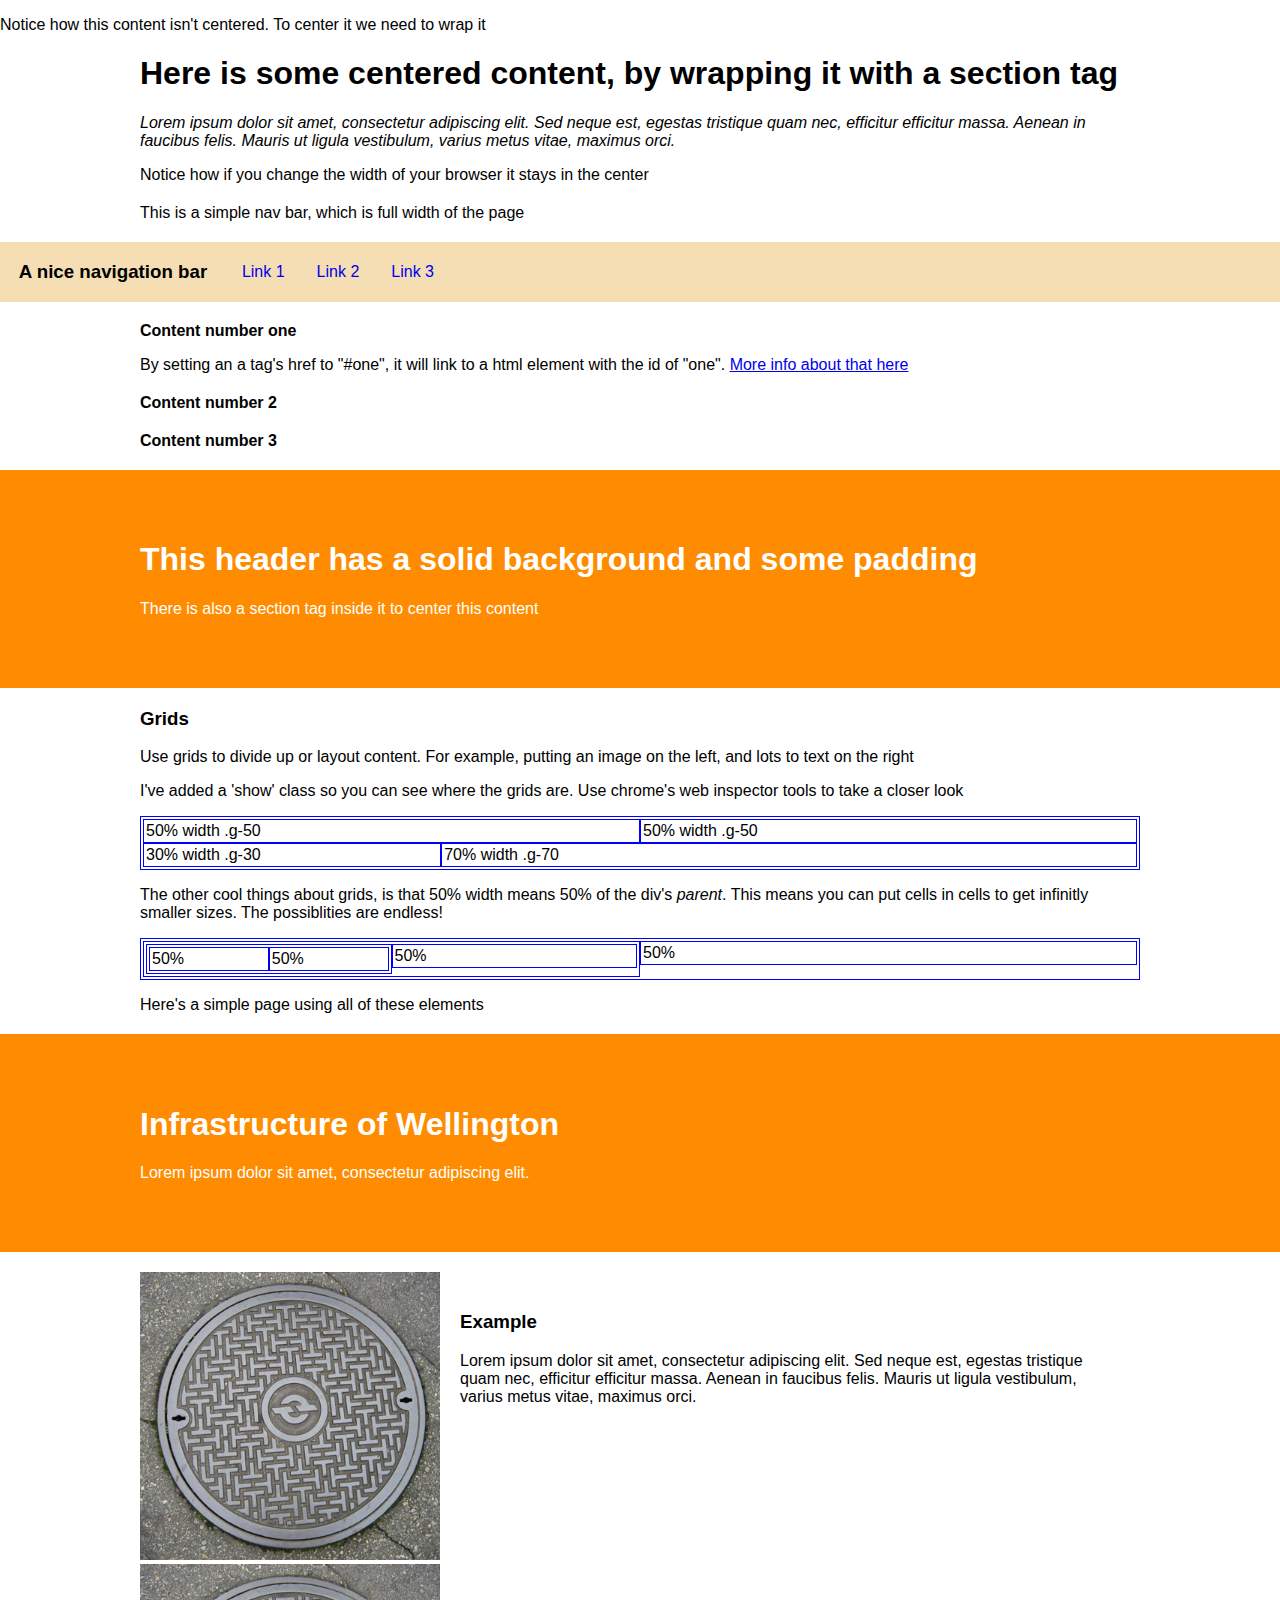
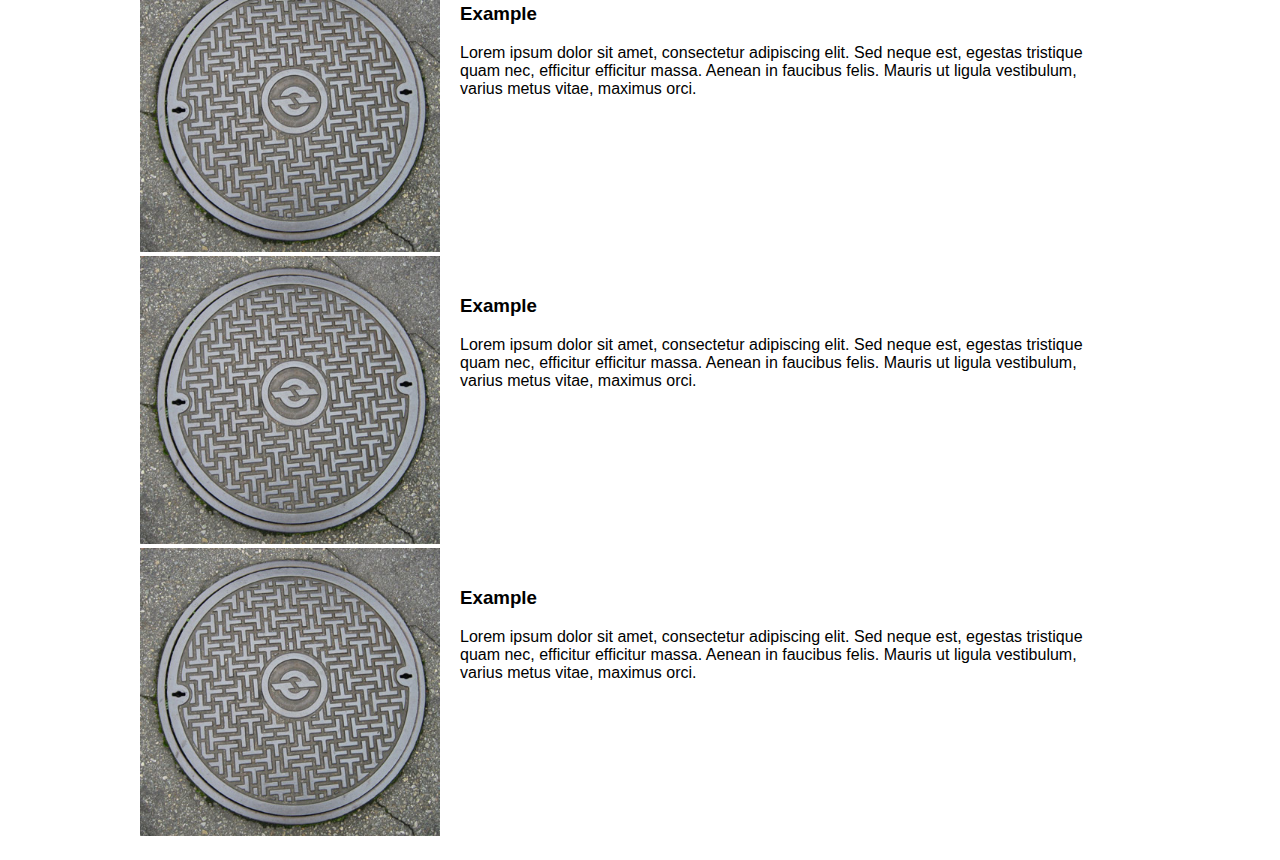
==== index.html @ ab195c93 "Adding my existing site." ====
<!DOCTYPE HTML>

<html>

<head>
	<meta http-equiv="Content-Type" content="text/html; charset=UTF-8" />
	<title>Your Website</title>
	<link rel="stylesheet" type="text/css" href="css/style.css">
</head>

<body>

<p>Notice how this content isn't centered. To center it we need to wrap it</p>

	<section>
		<h1>Here is some centered content, by wrapping it with a section tag</h1>
		<p><em>Lorem ipsum dolor sit amet, consectetur adipiscing elit. Sed neque est, egestas tristique quam nec, efficitur efficitur massa. Aenean in faucibus felis. Mauris ut ligula vestibulum, varius metus vitae, maximus orci. </em></p>

		<p>Notice how if you change the width of your browser it stays in the center</p>
	</section>

	<section>
		<p>This is a simple nav bar, which is full width of the page</p>
	</section>
	<nav>
		<h3>A nice navigation bar</h3>
		<a href="#one">Link 1</a>
		<a href="#two">Link 2</a>
		<a href="#three">Link 3</a>
	</nav>

	<section id="one">
		<p><strong>Content number one</strong></p>
		<p>By setting an a tag's href to "#one", it will link to a html element with the id of "one". <a href="https://css-tricks.com/hash-tag-links-padding/">More info about that here</a></p>
	</section>

	<section id="two">
		<p><strong>Content number 2</strong></p>
	</section>

	<section id="three">
		<p><strong>Content number 3</strong></p>
	</section>

	<header>
		<section>
			<h1>This header has a solid background and some padding</h1>
			<p>There is also a section tag inside it to center this content</p>
		</section>
	</header>

	

	<section>
		<h3>Grids</h3>

		<p>Use grids to divide up or layout content. For example, putting an image on the left, and lots to text on the right</p>

		<p>I've added a 'show' class so you can see where the grids are. Use chrome's web inspector tools to take a closer look</p>


		<div class="g-row show"> <!--first wrap all grid cells in a g-row-->
			<div class="g-50 show">
				50% width .g-50
			</div>
			<div class="g-50 show">
				50% width .g-50
			</div>

			<div class="g-30 show">
				30% width .g-30
			</div>

			<div class="g-70 show">
				70% width .g-70
			</div>
		</div>

		<p>The other cool things about grids, is that 50% width means 50% of the div's <em>parent</em>. This means you can put cells in cells to get infinitly smaller sizes. The possiblities are endless!</p>

		<div class="g-row show"> <!--first wrap all grid cells in a g-row-->
			<div class="g-50 show">
				<div class="g-50 show">
					<div class="g-50 show">
						50%
					</div>
					<div class="g-50 show">
						50%
					</div>
				</div>
				<div class="g-50 show">
					50%
				</div>
			</div>
			<div class="g-50 show">
				50%
			</div>
		</div>

		<p>Here's a simple page using all of these elements</p>
	</section>

	<header>
		<section>
			<h1>Infrastructure of Wellington</h1>
			<p>Lorem ipsum dolor sit amet, consectetur adipiscing elit.</p>
		</section>
	</header>

	<section>
		<div class="g-row">
			<div class="g-30">
				<img src="img/cover.jpg">
			</div>
			<div class="g-70 padded">
				<h3>Example</h3>
				<p>Lorem ipsum dolor sit amet, consectetur adipiscing elit. Sed neque est, egestas tristique quam nec, efficitur efficitur massa. Aenean in faucibus felis. Mauris ut ligula vestibulum, varius metus vitae, maximus orci.</p>
			</div>
		</div>

		<div class="g-row">
			<div class="g-30">
				<img src="img/cover.jpg">
			</div>
			<div class="g-70 padded">
				<h3>Example</h3>
				<p>Lorem ipsum dolor sit amet, consectetur adipiscing elit. Sed neque est, egestas tristique quam nec, efficitur efficitur massa. Aenean in faucibus felis. Mauris ut ligula vestibulum, varius metus vitae, maximus orci.</p>
			</div>
		</div>

		<div class="g-row">
			<div class="g-30">
				<img src="img/cover.jpg">
			</div>
			<div class="g-70 padded">
				<h3>Example</h3>
				<p>Lorem ipsum dolor sit amet, consectetur adipiscing elit. Sed neque est, egestas tristique quam nec, efficitur efficitur massa. Aenean in faucibus felis. Mauris ut ligula vestibulum, varius metus vitae, maximus orci.</p>
			</div>
		</div>

		<div class="g-row">
			<div class="g-30">
				<img src="img/cover.jpg">
			</div>
			<div class="g-70 padded">
				<h3>Example</h3>
				<p>Lorem ipsum dolor sit amet, consectetur adipiscing elit. Sed neque est, egestas tristique quam nec, efficitur efficitur massa. Aenean in faucibus felis. Mauris ut ligula vestibulum, varius metus vitae, maximus orci.</p>
			</div>
		</div>
	</section>

</body>

</html>
---- css/style.css ----
*{
	box-sizing: border-box; 
	/* This makes the widths of elements more consistent
		Full details here https://css-tricks.com/box-sizing/ */
}

body{
	margin: 0px; /* Often browsers have a 5px margin by deafult*/
	font-family: sans-serif;
}

section{
	max-width: 1000px;
	margin-left: auto;
	margin-right: auto;
	margin-top: 20px;
	margin-bottom: 20px;
}

header{
	background-color: darkOrange;
	color: white; /* more readable on an orange background */
	padding-top: 50px;
	padding-bottom: 50px;
}

nav{
	width: 100%;
	height: 60px;
	background-color: wheat;
}

nav a, nav h3{
	float: left;
	margin: 0px;
	line-height: 60px;
	margin-left: 1em;
	margin-right: 1em;
	text-decoration: none;
}

nav a:hover{
	text-decoration: underline; /* Hover styles to let people know they can click it */
}



/* Simple grid */
.g-row{
	width: 100%;
	overflow: hidden;
}

.g-row img{
	width: 100%; /*This makes all images in grids to be the size of their cell */
}

.g-50{
	width: 50%;
	float: left;
}

.g-30{
	width: 30%;
	float: left;
}

.g-70{
	width: 70%;
	float: left;
}

.show{
	border: 1px solid blue;
	padding: 2px;
}

.padded{
	padding: 20px; /* I add this to cells to add a little padding*/
}
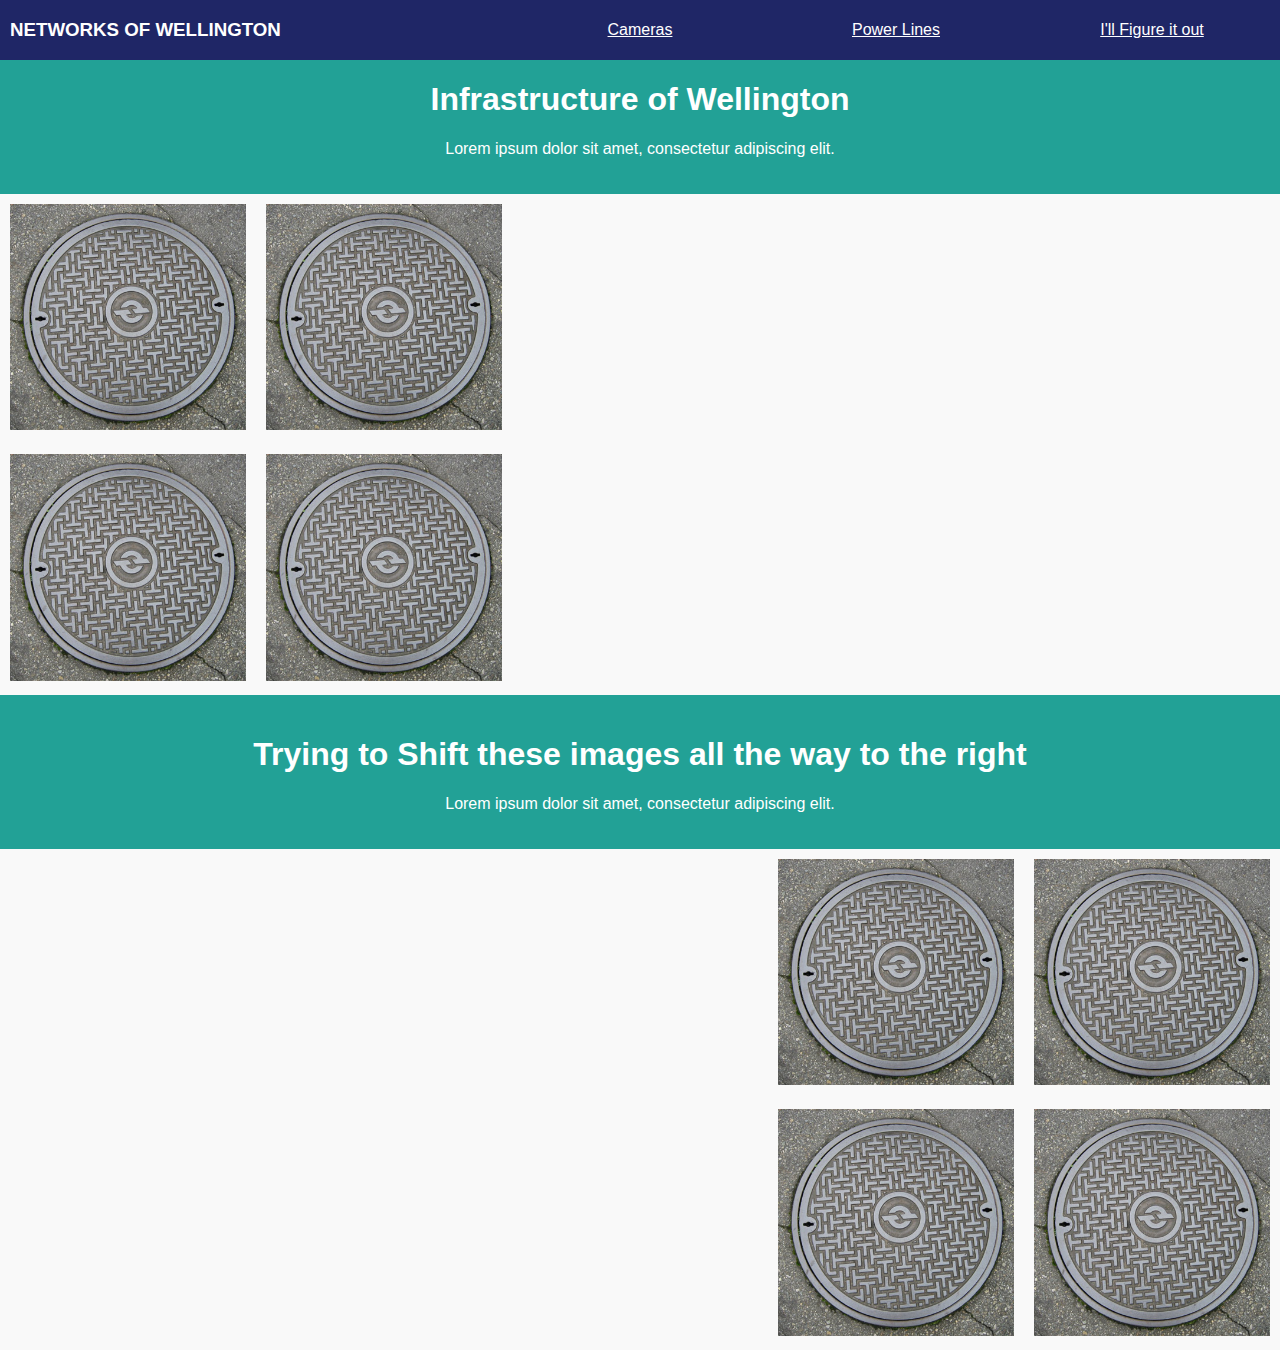
==== commit 0a4c35ab: "Adding to existing file" ====
--- a/index.html
+++ b/index.html
@@ -4,151 +4,72 @@
 
 <head>
 	<meta http-equiv="Content-Type" content="text/html; charset=UTF-8" />
-	<title>Your Website</title>
+	<title>Wellington Networks</title>
 	<link rel="stylesheet" type="text/css" href="css/style.css">
 </head>
 
 <body>
+	<header>
+		<nav>
+			<h3>NETWORKS OF WELLINGTON</h3>
+			<a href="#three">I'll Figure it out</a>
+			<a href="#two">Power Lines</a>
+			<a href="#one">Cameras</a>
+		</nav>
+	</header>
 
-<p>Notice how this content isn't centered. To center it we need to wrap it</p>
+	<header>
+			<h1>Infrastructure of Wellington</h1>
+			<p>Lorem ipsum dolor sit amet, consectetur adipiscing elit.</p>
+	</header>
 
 	<section>
-		<h1>Here is some centered content, by wrapping it with a section tag</h1>
-		<p><em>Lorem ipsum dolor sit amet, consectetur adipiscing elit. Sed neque est, egestas tristique quam nec, efficitur efficitur massa. Aenean in faucibus felis. Mauris ut ligula vestibulum, varius metus vitae, maximus orci. </em></p>
-
-		<p>Notice how if you change the width of your browser it stays in the center</p>
+		<div class=container">
+		</div>
+			<div class="g-row">
+				<div class="g-20 padded">
+					<img src="img/cover.jpg">
+				</div>
+				<div class="g-20 padded">
+					<img src="img/cover.jpg">
+				</div>
+			</div>
+			<div class="g-row">
+				<div class="g-20 padded">
+					<img src="img/cover.jpg">
+				</div>
+				<div class="g-20 padded">
+					<img src="img/cover.jpg">
+				</div>
+			</div>
 	</section>
 
-	<section>
-		<p>This is a simple nav bar, which is full width of the page</p>
-	</section>
-	<nav>
-		<h3>A nice navigation bar</h3>
-		<a href="#one">Link 1</a>
-		<a href="#two">Link 2</a>
-		<a href="#three">Link 3</a>
-	</nav>
 
-	<section id="one">
-		<p><strong>Content number one</strong></p>
-		<p>By setting an a tag's href to "#one", it will link to a html element with the id of "one". <a href="https://css-tricks.com/hash-tag-links-padding/">More info about that here</a></p>
-	</section>
-
-	<section id="two">
-		<p><strong>Content number 2</strong></p>
-	</section>
-
-	<section id="three">
-		<p><strong>Content number 3</strong></p>
-	</section>
 
 	<header>
-		<section>
-			<h1>This header has a solid background and some padding</h1>
-			<p>There is also a section tag inside it to center this content</p>
-		</section>
-	</header>
-
-	
-
-	<section>
-		<h3>Grids</h3>
-
-		<p>Use grids to divide up or layout content. For example, putting an image on the left, and lots to text on the right</p>
-
-		<p>I've added a 'show' class so you can see where the grids are. Use chrome's web inspector tools to take a closer look</p>
-
-
-		<div class="g-row show"> <!--first wrap all grid cells in a g-row-->
-			<div class="g-50 show">
-				50% width .g-50
-			</div>
-			<div class="g-50 show">
-				50% width .g-50
-			</div>
-
-			<div class="g-30 show">
-				30% width .g-30
-			</div>
-
-			<div class="g-70 show">
-				70% width .g-70
-			</div>
-		</div>
-
-		<p>The other cool things about grids, is that 50% width means 50% of the div's <em>parent</em>. This means you can put cells in cells to get infinitly smaller sizes. The possiblities are endless!</p>
-
-		<div class="g-row show"> <!--first wrap all grid cells in a g-row-->
-			<div class="g-50 show">
-				<div class="g-50 show">
-					<div class="g-50 show">
-						50%
-					</div>
-					<div class="g-50 show">
-						50%
-					</div>
-				</div>
-				<div class="g-50 show">
-					50%
-				</div>
-			</div>
-			<div class="g-50 show">
-				50%
-			</div>
-		</div>
-
-		<p>Here's a simple page using all of these elements</p>
-	</section>
-
-	<header>
-		<section>
-			<h1>Infrastructure of Wellington</h1>
+			<h1>Trying to Shift these images all the way to the right</h1>
 			<p>Lorem ipsum dolor sit amet, consectetur adipiscing elit.</p>
-		</section>
 	</header>
 
 	<section>
 		<div class="g-row">
-			<div class="g-30">
+			<div class="g-20r padded">
 				<img src="img/cover.jpg">
 			</div>
-			<div class="g-70 padded">
-				<h3>Example</h3>
-				<p>Lorem ipsum dolor sit amet, consectetur adipiscing elit. Sed neque est, egestas tristique quam nec, efficitur efficitur massa. Aenean in faucibus felis. Mauris ut ligula vestibulum, varius metus vitae, maximus orci.</p>
+			<div class="g-20r padded">
+				<img src="img/cover.jpg">
 			</div>
 		</div>
-
 		<div class="g-row">
-			<div class="g-30">
+			<div class="g-20r padded">
 				<img src="img/cover.jpg">
 			</div>
-			<div class="g-70 padded">
-				<h3>Example</h3>
-				<p>Lorem ipsum dolor sit amet, consectetur adipiscing elit. Sed neque est, egestas tristique quam nec, efficitur efficitur massa. Aenean in faucibus felis. Mauris ut ligula vestibulum, varius metus vitae, maximus orci.</p>
-			</div>
-		</div>
-
-		<div class="g-row">
-			<div class="g-30">
+			<div class="g-20r padded">
 				<img src="img/cover.jpg">
-			</div>
-			<div class="g-70 padded">
-				<h3>Example</h3>
-				<p>Lorem ipsum dolor sit amet, consectetur adipiscing elit. Sed neque est, egestas tristique quam nec, efficitur efficitur massa. Aenean in faucibus felis. Mauris ut ligula vestibulum, varius metus vitae, maximus orci.</p>
-			</div>
-		</div>
-
-		<div class="g-row">
-			<div class="g-30">
-				<img src="img/cover.jpg">
-			</div>
-			<div class="g-70 padded">
-				<h3>Example</h3>
-				<p>Lorem ipsum dolor sit amet, consectetur adipiscing elit. Sed neque est, egestas tristique quam nec, efficitur efficitur massa. Aenean in faucibus felis. Mauris ut ligula vestibulum, varius metus vitae, maximus orci.</p>
 			</div>
 		</div>
 	</section>
 
 </body>
 
-</html>+</html>
--- a/css/style.css
+++ b/css/style.css
@@ -1,5 +1,5 @@
 *{
-	box-sizing: border-box; 
+	box-sizing: border-box;
 	/* This makes the widths of elements more consistent
 		Full details here https://css-tricks.com/box-sizing/ */
 }
@@ -7,40 +7,62 @@
 body{
 	margin: 0px; /* Often browsers have a 5px margin by deafult*/
 	font-family: sans-serif;
+	background-image: url('images/wellington.jpeg');
+	background-repeat: no-repeat;
+	background-attachment: fixed;
 }
 
 section{
-	max-width: 1000px;
-	margin-left: auto;
-	margin-right: auto;
-	margin-top: 20px;
-	margin-bottom: 20px;
+	width: 100%;
+	overflow: hidden;
+	background-color: rgba(234, 234, 234, 0.3)
+}
+
+.container{
+	float: right;
+	background: #1f2666;
 }
 
 header{
-	background-color: darkOrange;
+	background-color: #22a196;
 	color: white; /* more readable on an orange background */
-	padding-top: 50px;
-	padding-bottom: 50px;
+	padding-top: 20px;
+	padding-bottom: 20px;
+	text-align: center
 }
 
 nav{
 	width: 100%;
 	height: 60px;
-	background-color: wheat;
+	padding: 0px;
+	top: 0px;
+	background-color: #1f2666;
+	position: fixed;
 }
 
-nav a, nav h3{
+nav h3{
 	float: left;
+	text-align: center;
 	margin: 0px;
 	line-height: 60px;
-	margin-left: 1em;
-	margin-right: 1em;
 	text-decoration: none;
+	padding-left: 10px;
+	padding-right:10px;
 }
 
+nav a{
+	float: right;
+	display: inline-block;
+	background-color: #1f2666;
+	color: #ffffff;
+	text-align: center;
+	line-height: 60px;
+	width: 20%;
+	height: 100%;
+	padding: 0px;
+}
 nav a:hover{
-	text-decoration: underline; /* Hover styles to let people know they can click it */
+	background-color: #6590d6; /* Hover styles to let people know they can click it */
 }
 
 
@@ -51,6 +73,7 @@
 	overflow: hidden;
 }
 
+
 .g-row img{
 	width: 100%; /*This makes all images in grids to be the size of their cell */
 }
@@ -60,9 +83,14 @@
 	float: left;
 }
 
-.g-30{
-	width: 30%;
+.g-20{
+	width: 20%;
 	float: left;
+}
+
+.g-20r{
+	width: 20%;
+	float: right;
 }
 
 .g-70{
@@ -76,5 +104,5 @@
 }
 
 .padded{
-	padding: 20px; /* I add this to cells to add a little padding*/
-}+	padding: 10px 10px;
+}
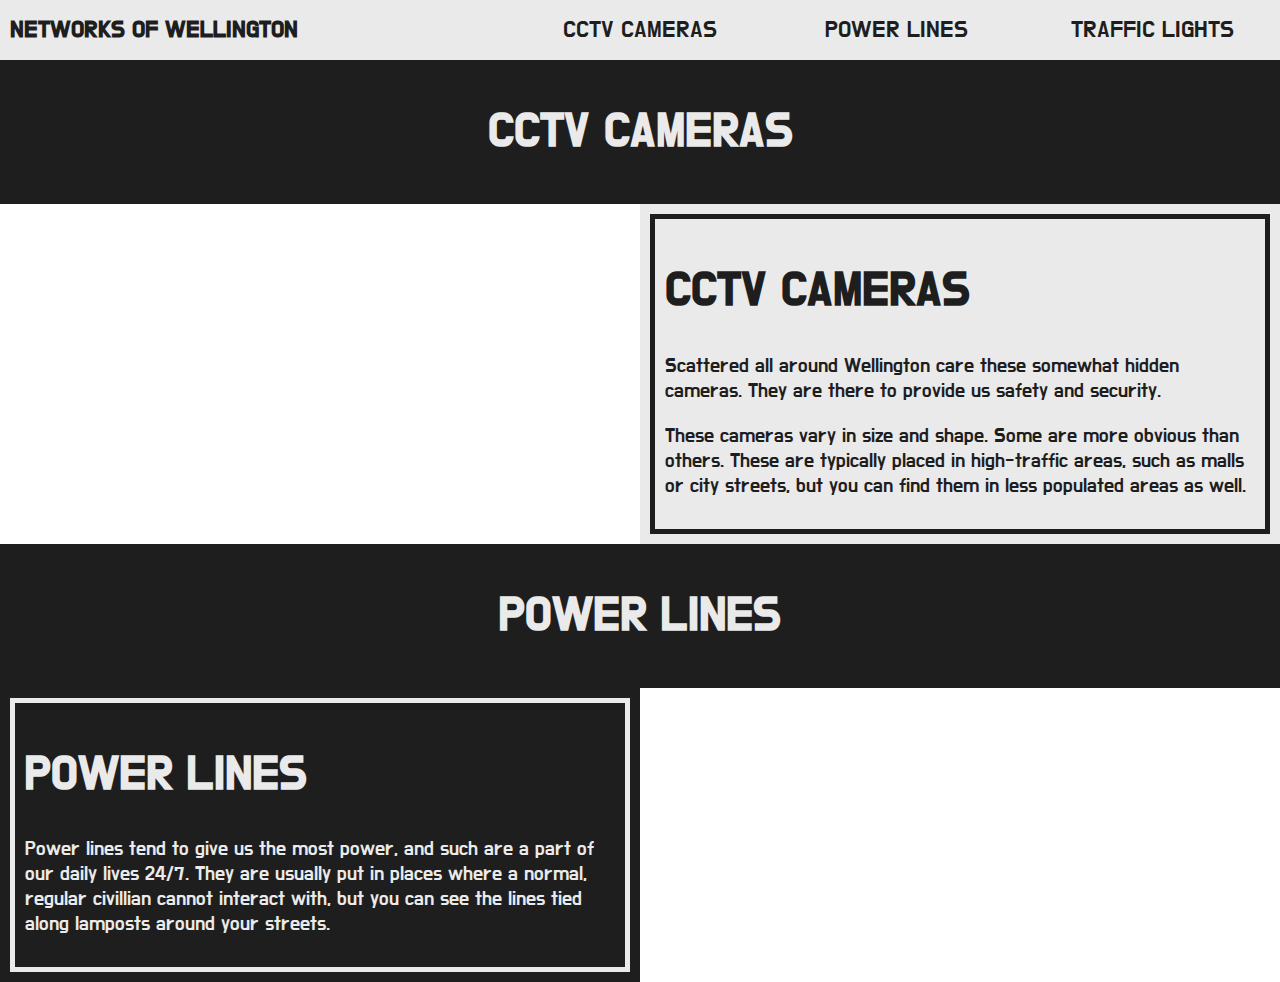
==== commit 731e478e: "Things changed a lot" ====
--- a/index.html
+++ b/index.html
@@ -6,69 +6,49 @@
 	<meta http-equiv="Content-Type" content="text/html; charset=UTF-8" />
 	<title>Wellington Networks</title>
 	<link rel="stylesheet" type="text/css" href="css/style.css">
+	<link href='https://fonts.googleapis.com/css?family=Do Hyeon' rel="stylesheet">
 </head>
 
 <body>
 	<header>
 		<nav>
-			<h3>NETWORKS OF WELLINGTON</h3>
-			<a href="#three">I'll Figure it out</a>
-			<a href="#two">Power Lines</a>
-			<a href="#one">Cameras</a>
+			<h2>NETWORKS OF WELLINGTON</h2>
+			<a href="trafficlights.html">TRAFFIC LIGHTS</a>
+			<a href="powerlines.html">POWER LINES</a>
+			<a href="cctvcameras.html">CCTV CAMERAS</a>
 		</nav>
 	</header>
-
+	<br>
+	<br>
 	<header>
-			<h1>Infrastructure of Wellington</h1>
-			<p>Lorem ipsum dolor sit amet, consectetur adipiscing elit.</p>
+			<h1>CCTV CAMERAS</h1>
 	</header>
 
-	<section>
-		<div class=container">
+	<div class="section">
+		<div class="container">
+		<div class="article">
+			<h1>CCTV CAMERAS</h1>
+			<p>Scattered all around Wellington care these somewhat hidden cameras. They are there to provide us safety and
+			security.</p>
+			<p>These cameras vary in size and shape. Some are more obvious than others. These are typically placed in high-traffic areas, such 
+			as malls or city streets, but you can find them in less populated areas as well.
 		</div>
-			<div class="g-row">
-				<div class="g-20 padded">
-					<img src="img/cover.jpg">
-				</div>
-				<div class="g-20 padded">
-					<img src="img/cover.jpg">
-				</div>
-			</div>
-			<div class="g-row">
-				<div class="g-20 padded">
-					<img src="img/cover.jpg">
-				</div>
-				<div class="g-20 padded">
-					<img src="img/cover.jpg">
-				</div>
-			</div>
-	</section>
+	</div>
+		
+	</div>
+	<header>
+		<h1>POWER LINES</h1>
+	</header>
+	<div class="section2">
+		<div class="container2">
+		<div class="article2">
+			<h1>POWER LINES</h1>
+			<p>Power lines tend to give us the most power, and such are a part of our daily lives 24/7. They are usually put in places
+			where a normal, regular civillian cannot interact with, but you can see the lines tied along lamposts around your streets.</p>
+		</div>
+	</div>
+</div>
 
-
-
-	<header>
-			<h1>Trying to Shift these images all the way to the right</h1>
-			<p>Lorem ipsum dolor sit amet, consectetur adipiscing elit.</p>
-	</header>
-
-	<section>
-		<div class="g-row">
-			<div class="g-20r padded">
-				<img src="img/cover.jpg">
-			</div>
-			<div class="g-20r padded">
-				<img src="img/cover.jpg">
-			</div>
-		</div>
-		<div class="g-row">
-			<div class="g-20r padded">
-				<img src="img/cover.jpg">
-			</div>
-			<div class="g-20r padded">
-				<img src="img/cover.jpg">
-			</div>
-		</div>
-	</section>
 
 </body>
 
--- a/css/style.css
+++ b/css/style.css
@@ -6,28 +6,45 @@
 
 body{
 	margin: 0px; /* Often browsers have a 5px margin by deafult*/
-	font-family: sans-serif;
-	background-image: url('images/wellington.jpeg');
+	font-family: Do Hyeon;
+}
+
+.section{
+	width: 100%;
+	overflow: hidden;
+	background-image: url('../img/CCTVBackground.jpg');
+	background-repeat: no-repeat;
+	background-attachment: fixed;
+}
+.section2{
+	width: 100%;
+	overflow: hidden;
+	background-image: url('../img/PowerLines.jpg');
 	background-repeat: no-repeat;
 	background-attachment: fixed;
 }
 
-section{
-	width: 100%;
-	overflow: hidden;
-	background-color: rgba(234, 234, 234, 0.3)
+.container{
+	float: right;
+	background-color: rgba(234, 234, 234);
+	width: 50%;
+	color: #1e1e1e;
+	padding: 10px;
 }
 
-.container{
-	float: right;
-	background: #1f2666;
+.container2{
+	float: left;
+	background-color: rgba(30, 30, 30);
+	width: 50%;
+	color: #eaeaea;
+	padding: 10px;
 }
 
 header{
-	background-color: #22a196;
-	color: white; /* more readable on an orange background */
-	padding-top: 20px;
-	padding-bottom: 20px;
+	background-color: #1e1e1e;
+	color: #eaeaea;
+	padding-top: 10px;
+	padding-bottom: 10px;
 	text-align: center
 }
 
@@ -36,11 +53,14 @@
 	height: 60px;
 	padding: 0px;
 	top: 0px;
-	background-color: #1f2666;
+	background-color: #eaeaea;
+	color: #1e1e1e;
 	position: fixed;
 }
-
-nav h3{
+h1{
+	font-size: 300%;
+}
+nav h2{
 	float: left;
 	text-align: center;
 	margin: 0px;
@@ -53,19 +73,24 @@
 nav a{
 	float: right;
 	display: inline-block;
-	background-color: #1f2666;
-	color: #ffffff;
+	background-color: #eaeaea;
+	color: #1e1e1e;
 	text-align: center;
 	line-height: 60px;
 	width: 20%;
 	height: 100%;
+	font-size: 150%;
+	text-decoration: none;
 	padding: 0px;
 }
 nav a:hover{
-	background-color: #6590d6; /* Hover styles to let people know they can click it */
+	background-color: #1e1e1e;
+	color: #eaeaea;
 }
 
-
+p{
+	font-size: 125%;
+}
 
 /* Simple grid */
 .g-row{
@@ -106,3 +131,18 @@
 .padded{
 	padding: 10px 10px;
 }
+
+.article{
+	display: block;
+	border-style: solid;
+	border-width: 5px;
+	border-color: #1e1e1e;
+	padding: 10px;
+}
+.article2{
+	display: block;
+	border-style: solid;
+	border-width: 5px;
+	border-color: #eaeaea;
+	padding: 10px;
+}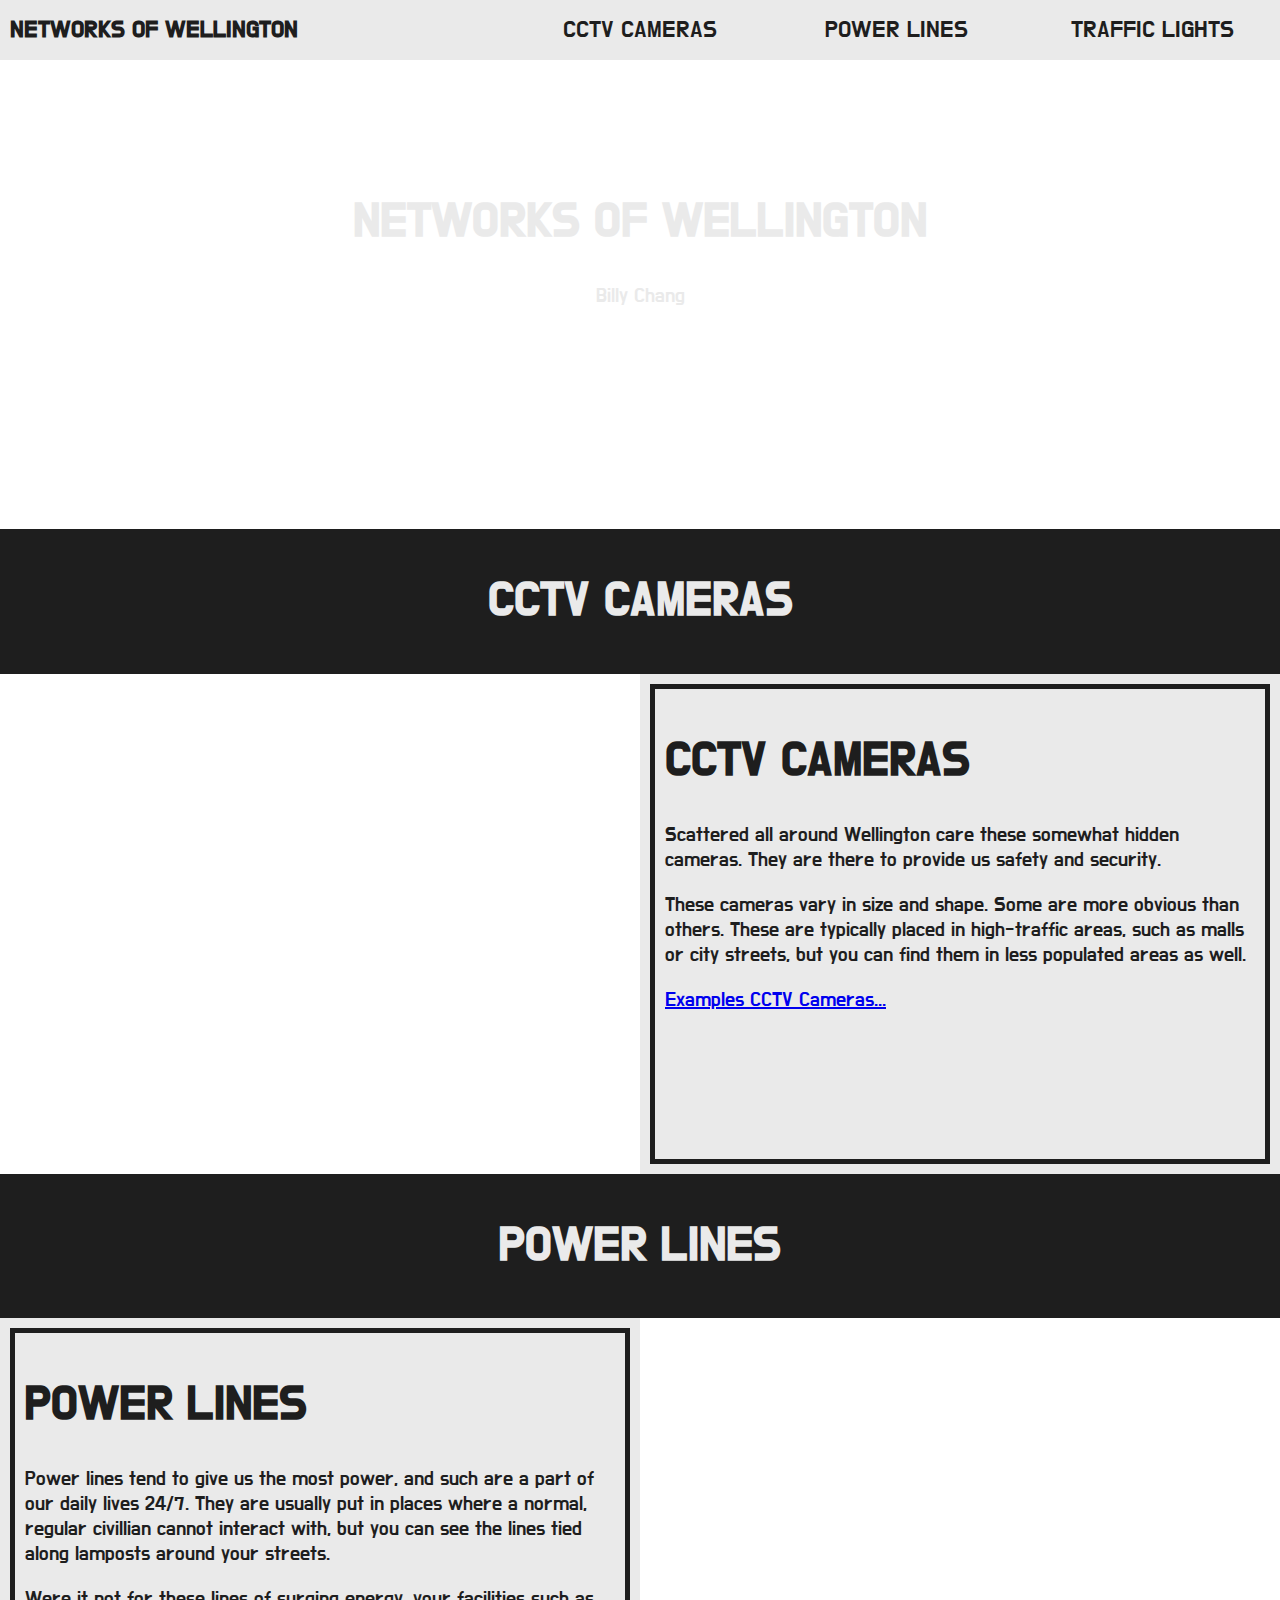
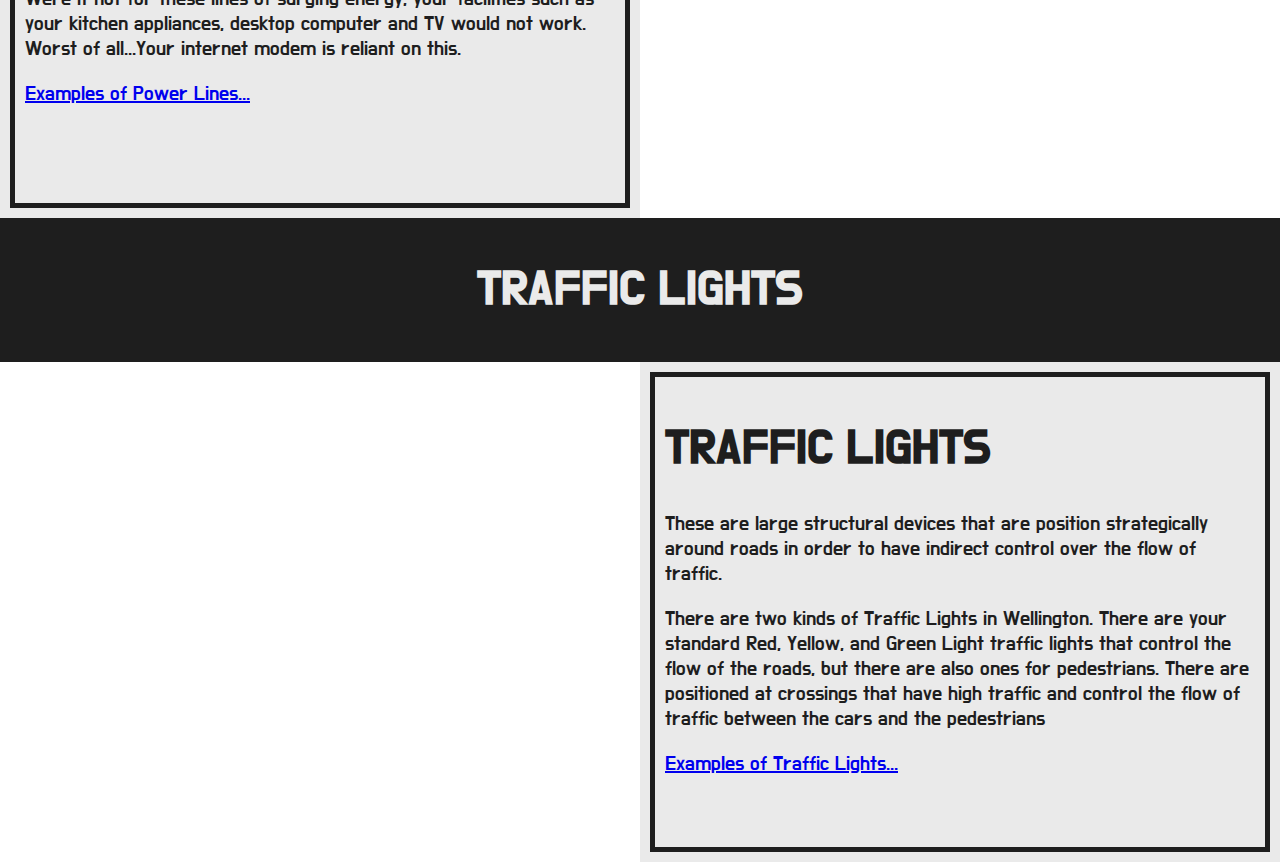
==== commit 78176528: "Adding to my existing site" ====
--- a/index.html
+++ b/index.html
@@ -18,37 +18,65 @@
 			<a href="cctvcameras.html">CCTV CAMERAS</a>
 		</nav>
 	</header>
+
 	<br>
 	<br>
-	<header>
-			<h1>CCTV CAMERAS</h1>
-	</header>
 
-	<div class="section">
-		<div class="container">
-		<div class="article">
-			<h1>CCTV CAMERAS</h1>
-			<p>Scattered all around Wellington care these somewhat hidden cameras. They are there to provide us safety and
-			security.</p>
-			<p>These cameras vary in size and shape. Some are more obvious than others. These are typically placed in high-traffic areas, such 
-			as malls or city streets, but you can find them in less populated areas as well.
-		</div>
+	<div class="Intro">
+		<h1>NETWORKS OF WELLINGTON</h1>
+			<p>Billy Chang</p>
 	</div>
-		
-	</div>
-	<header>
-		<h1>POWER LINES</h1>
-	</header>
-	<div class="section2">
-		<div class="container2">
-		<div class="article2">
+
+	<article>
+		<header>
+				<h1>CCTV CAMERAS</h1>
+		</header>
+			<div class="section">
+				<div class="container">
+					<div class="article">
+						<h1>CCTV CAMERAS</h1>
+						<p>Scattered all around Wellington care these somewhat hidden cameras. They are there to provide us safety and
+						security.</p>
+						<p>These cameras vary in size and shape. Some are more obvious than others. These are typically placed in high-traffic areas, such
+						as malls or city streets, but you can find them in less populated areas as well.</p>
+						<p><a href="cctvcameras.html">Examples CCTV Cameras...</a></p>
+					</div>
+				</div>
+			</div>
+
+		<header>
 			<h1>POWER LINES</h1>
-			<p>Power lines tend to give us the most power, and such are a part of our daily lives 24/7. They are usually put in places
-			where a normal, regular civillian cannot interact with, but you can see the lines tied along lamposts around your streets.</p>
-		</div>
-	</div>
-</div>
+		</header>
+			<div class="section2">
+				<div class="container2">
+					<div class="article2">
+						<h1>POWER LINES</h1>
+						<p>Power lines tend to give us the most power, and such are a part of our daily lives 24/7. They are usually put in places
+						where a normal, regular civillian cannot interact with, but you can see the lines tied along lamposts around your streets.</p>
+						<p>Were it not for these lines of surging energy, your facilities such as your kitchen appliances, desktop computer and TV would not work. Worst
+						of all...Your internet modem is reliant on this.</p>
+						<p><a href="powerlines.html">Examples of Power Lines...</a></p>
+					</div>
+				</div>
+			</div>
 
+		<header>
+			<h1>TRAFFIC LIGHTS</h1>
+		</header>
+			<div class="section3">
+				<div class="container">
+					<div class="article">
+						<h1>TRAFFIC LIGHTS</h1>
+						<p>These are large structural devices that are position strategically around roads in order to have indirect control over the flow of
+						traffic.</p>
+						<p>There are two kinds of Traffic Lights in Wellington. There are your standard Red, Yellow, and Green Light traffic lights that control
+						the flow of the roads, but there are also ones for pedestrians. There are positioned at crossings that have high traffic and control the flow
+						of traffic between the cars and the pedestrians</p>
+						<p><a href="trafficlights.html">Examples of Traffic Lights...</a></p>
+					</div>
+				</div>
+			</div>
+	</article>
 
 </body>
 
--- a/css/style.css
+++ b/css/style.css
@@ -7,6 +7,20 @@
 body{
 	margin: 0px; /* Often browsers have a 5px margin by deafult*/
 	font-family: Do Hyeon;
+	background-image: url('../img/Wellington.jpg');
+	background-repeat: no-repeat;
+	background-attachment: fixed;
+	background-size: cover;
+}
+
+article{
+	margin-top: 100px;
+}
+
+.Intro{
+	text-align: center;
+	padding: 100px 0px;
+	color: #eaeaea;
 }
 
 .section{
@@ -15,6 +29,8 @@
 	background-image: url('../img/CCTVBackground.jpg');
 	background-repeat: no-repeat;
 	background-attachment: fixed;
+	background-size: cover;
+	height: 500px;
 }
 .section2{
 	width: 100%;
@@ -22,22 +38,34 @@
 	background-image: url('../img/PowerLines.jpg');
 	background-repeat: no-repeat;
 	background-attachment: fixed;
+	height: 500px;
+}
+
+.section3{
+	width: 100%;
+	overflow: hidden;
+	background-image: url('../img/trafficlight.jpg');
+	background-repeat: no-repeat;
+	background-attachment: fixed;
+	height: 500px;
 }
 
 .container{
 	float: right;
-	background-color: rgba(234, 234, 234);
+	background-color: #eaeaea;
 	width: 50%;
 	color: #1e1e1e;
 	padding: 10px;
+	height: 100%;
 }
 
 .container2{
 	float: left;
-	background-color: rgba(30, 30, 30);
+	background-color: #eaeaea;
 	width: 50%;
-	color: #eaeaea;
+	color: #1e1e1e;
 	padding: 10px;
+	height: 100%;
 }
 
 header{
@@ -138,11 +166,29 @@
 	border-width: 5px;
 	border-color: #1e1e1e;
 	padding: 10px;
+	height: 100%;
 }
 .article2{
 	display: block;
 	border-style: solid;
 	border-width: 5px;
-	border-color: #eaeaea;
+	border-color: #1e1e1e;
 	padding: 10px;
+	height: 100%;
+}
+
+@media(max-width: 768px){
+	header #logo
+	nav
+	nav a
+	nav h2
+	#container .container,
+	p{
+		float:none;
+		text-align: center;
+		width: 100%;
+		font-size: 75%;
+
+	}
+
 }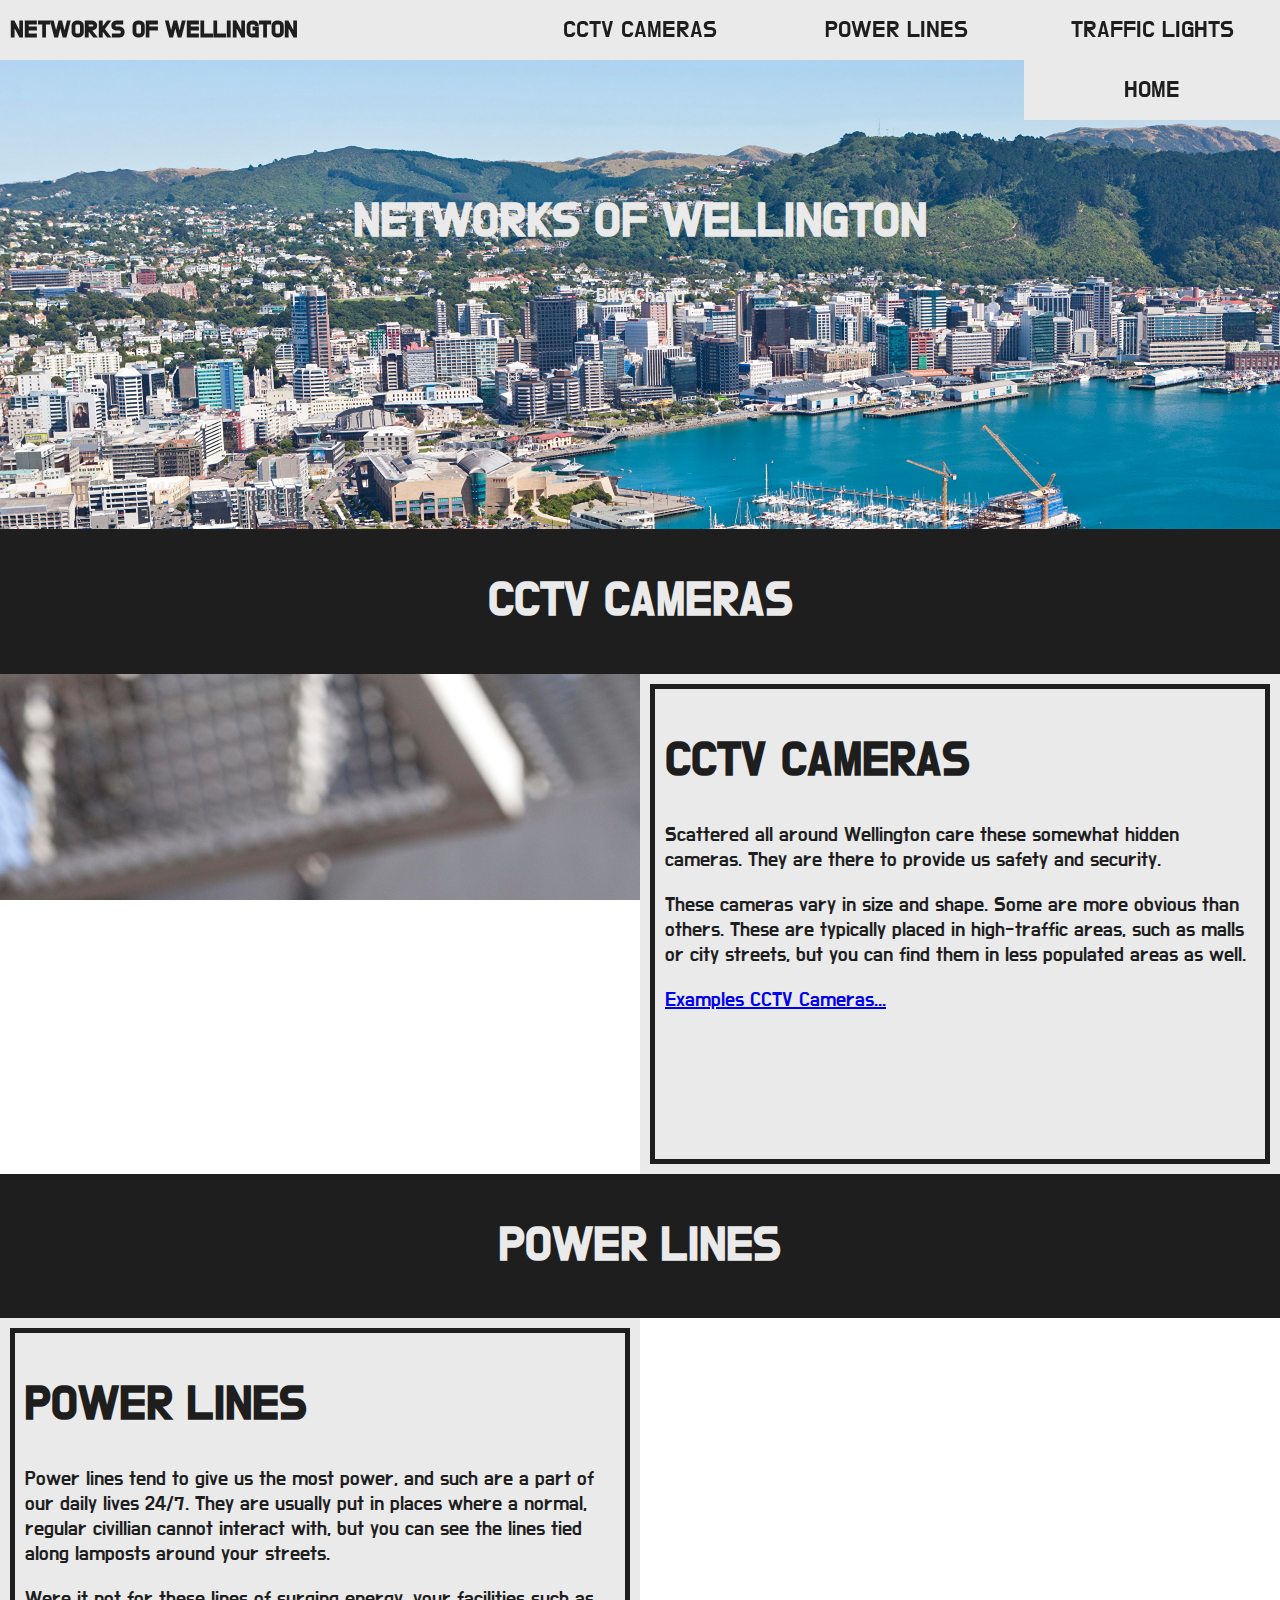
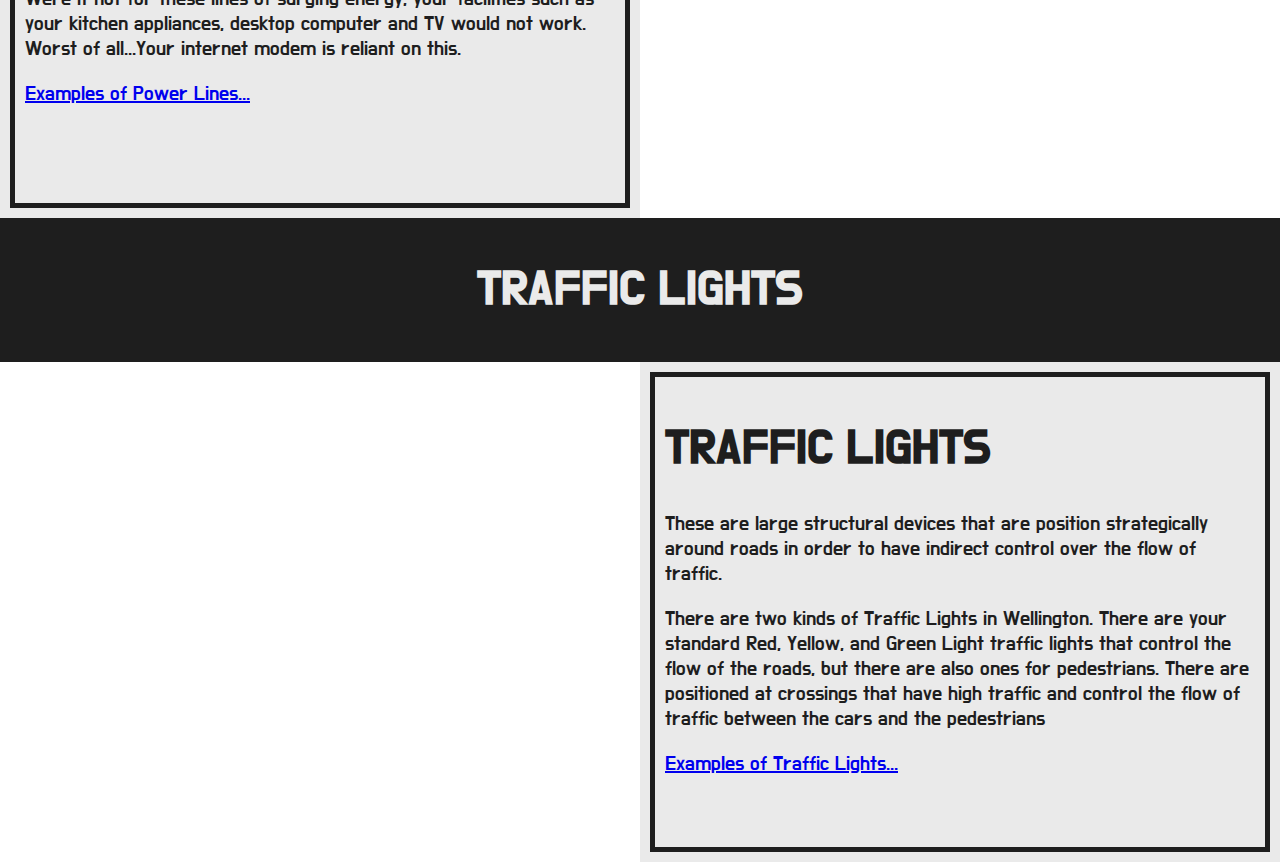
==== commit 7ab0795e: "I pressed git add ." ====
--- a/index.html
+++ b/index.html
@@ -16,6 +16,7 @@
 			<a href="trafficlights.html">TRAFFIC LIGHTS</a>
 			<a href="powerlines.html">POWER LINES</a>
 			<a href="cctvcameras.html">CCTV CAMERAS</a>
+			<a href="index.html">HOME</a>
 		</nav>
 	</header>
 
--- a/css/style.css
+++ b/css/style.css
@@ -13,6 +13,14 @@
 	background-size: cover;
 }
 
+.bodyCCTV{
+	font-family: Do Hyeon;
+	background-image: url('../img/CCTVCameraBackground.jpg');
+	background-repeat: no-repeat;
+	background-attachment: fixed;
+	background-size: cover;
+}
+
 article{
 	margin-top: 100px;
 }
@@ -23,6 +31,12 @@
 	color: #eaeaea;
 }
 
+.IntroCCTV{
+	text-align: center;
+	padding: 100px 0px;
+	color: #1e1e1e;
+}
+
 .section{
 	width: 100%;
 	overflow: hidden;
@@ -66,6 +80,13 @@
 	color: #1e1e1e;
 	padding: 10px;
 	height: 100%;
+}
+.containercctv{
+	display: center;
+	background-color: #eaeaea;
+	width: 70%;
+	margin: auto;
+	padding: 10px;
 }
 
 header{
@@ -136,14 +157,9 @@
 	float: left;
 }
 
-.g-20{
-	width: 20%;
-	float: left;
-}
-
-.g-20r{
-	width: 20%;
-	float: right;
+.g-30{
+	width: 30%;
+	float: left;
 }
 
 .g-70{
@@ -168,6 +184,13 @@
 	padding: 10px;
 	height: 100%;
 }
+
+.article img{
+	display: inline-block;
+	float: right;
+}
+
+
 .article2{
 	display: block;
 	border-style: solid;
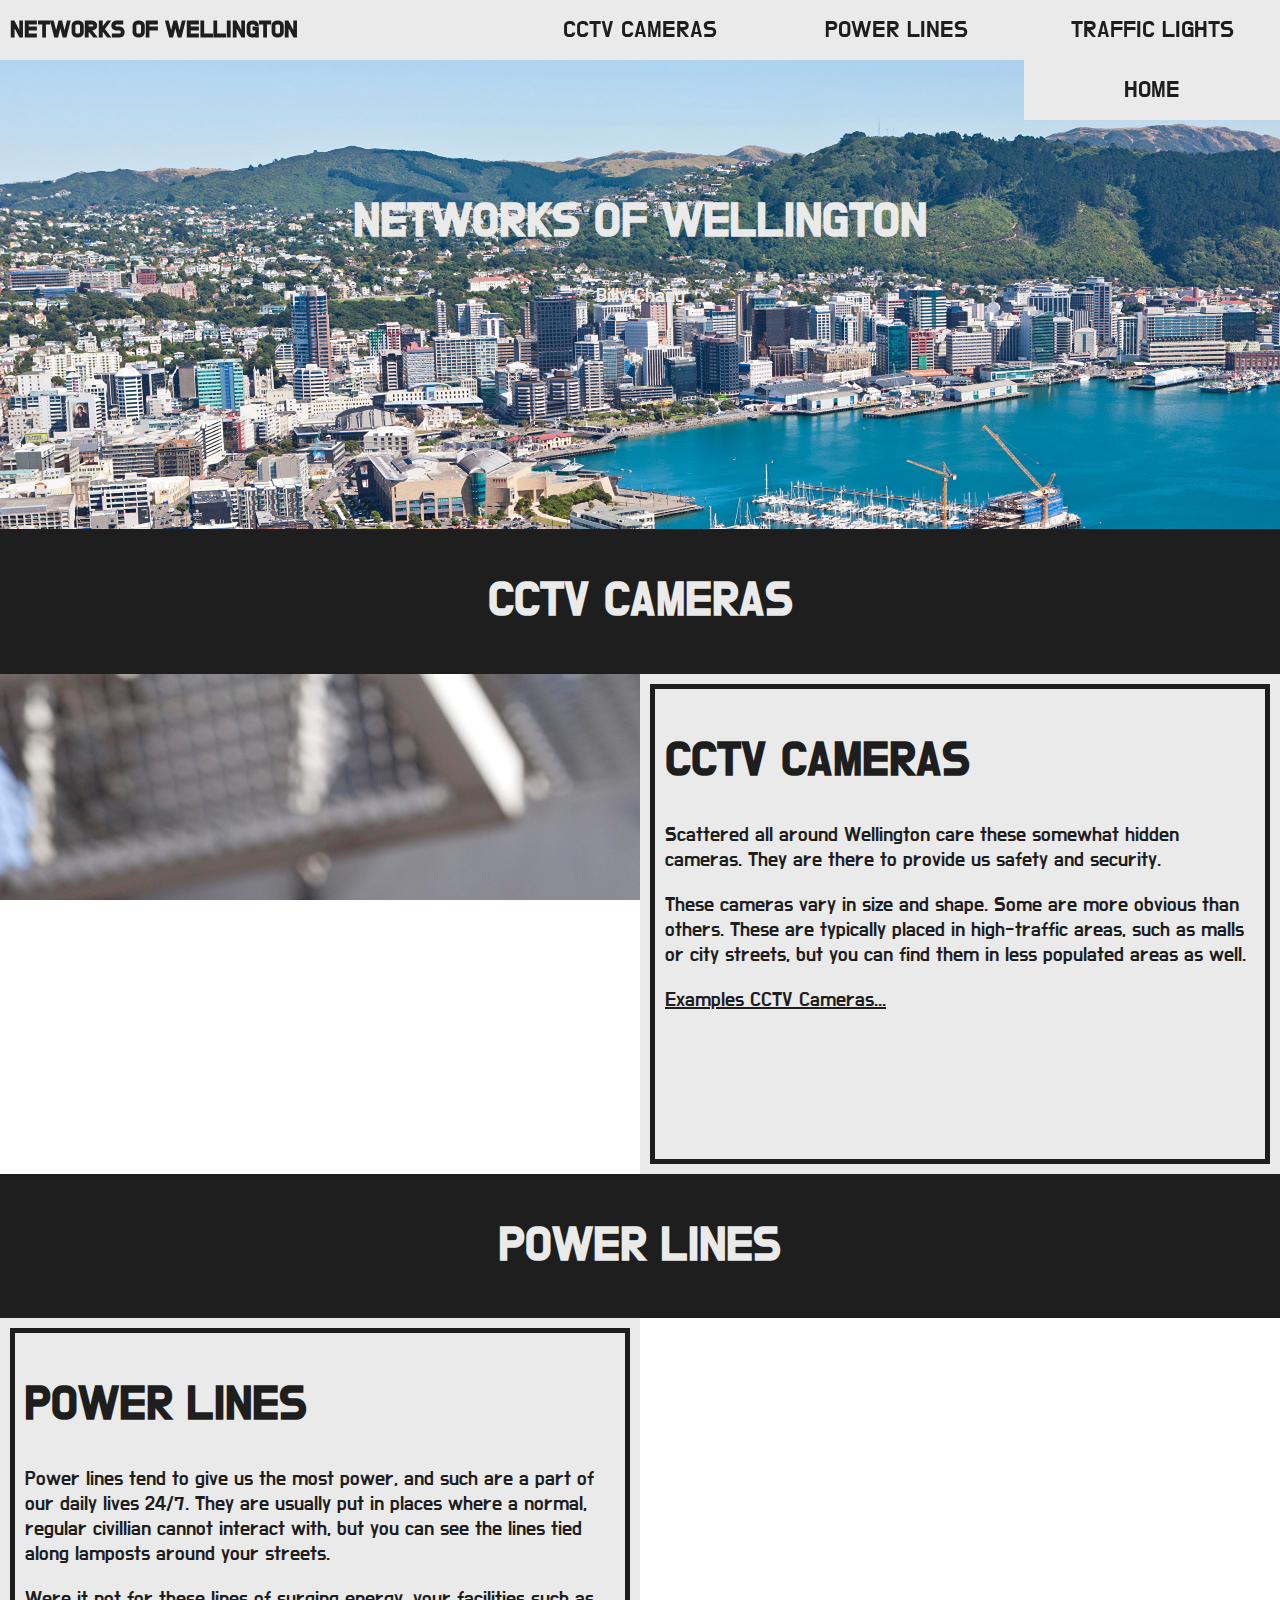
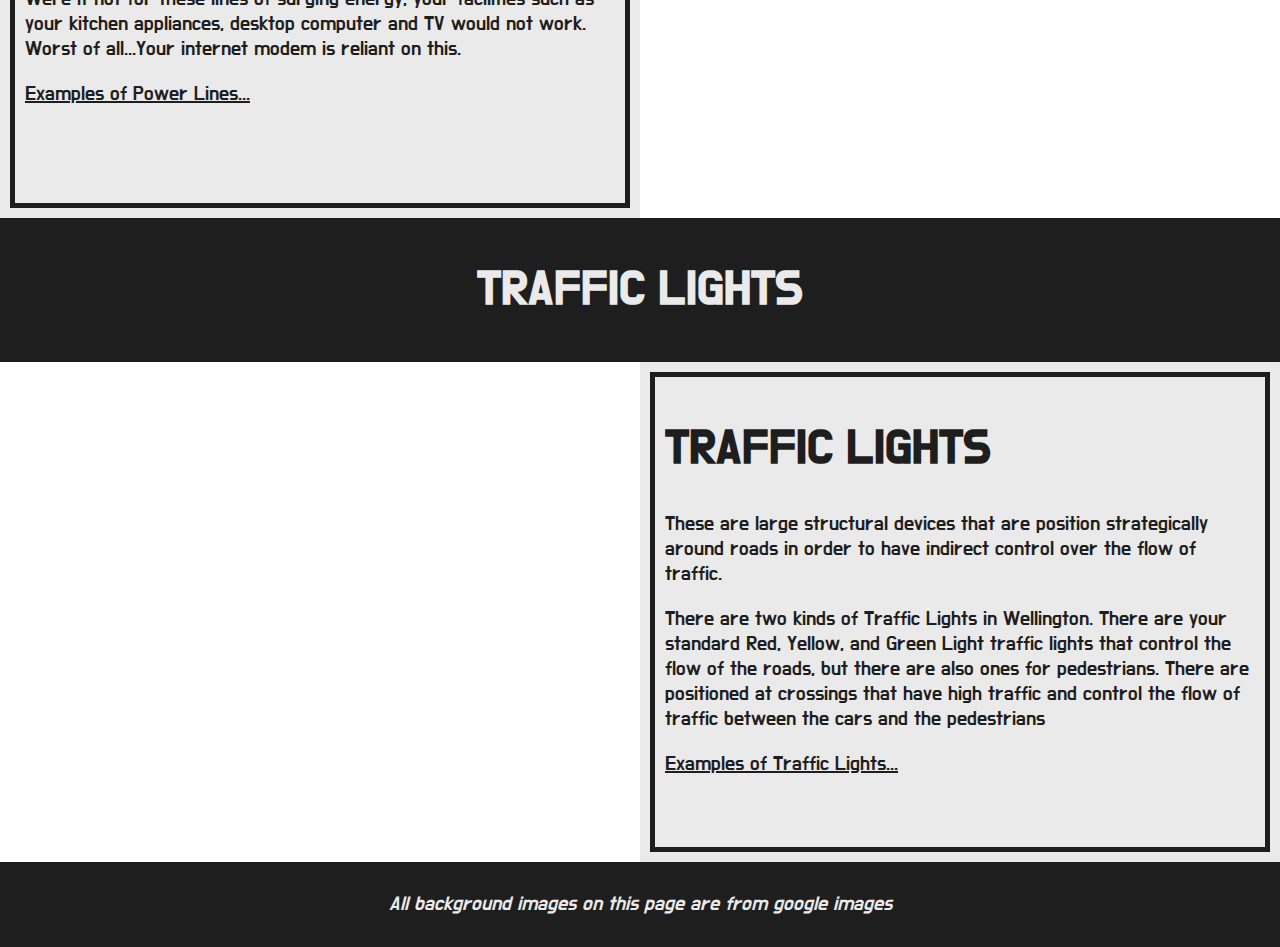
==== commit 62fce86b: "New things were made, final adjustments" ====
--- a/index.html
+++ b/index.html
@@ -77,6 +77,8 @@
 					</div>
 				</div>
 			</div>
+		<header>
+			<p><i>All background images on this page are from google images</i></p>
 	</article>
 
 </body>
--- a/css/style.css
+++ b/css/style.css
@@ -140,7 +140,9 @@
 p{
 	font-size: 125%;
 }
-
+p a{
+	color: #1e1e1e;
+ }
 /* Simple grid */
 .g-row{
 	width: 100%;
@@ -173,7 +175,11 @@
 }
 
 .padded{
-	padding: 10px 10px;
+	padding: 30px 30px;
+}
+
+.padding{
+	padding: 80px 30px;
 }
 
 .article{
@@ -214,4 +220,4 @@
 
 	}
 
-}+}
